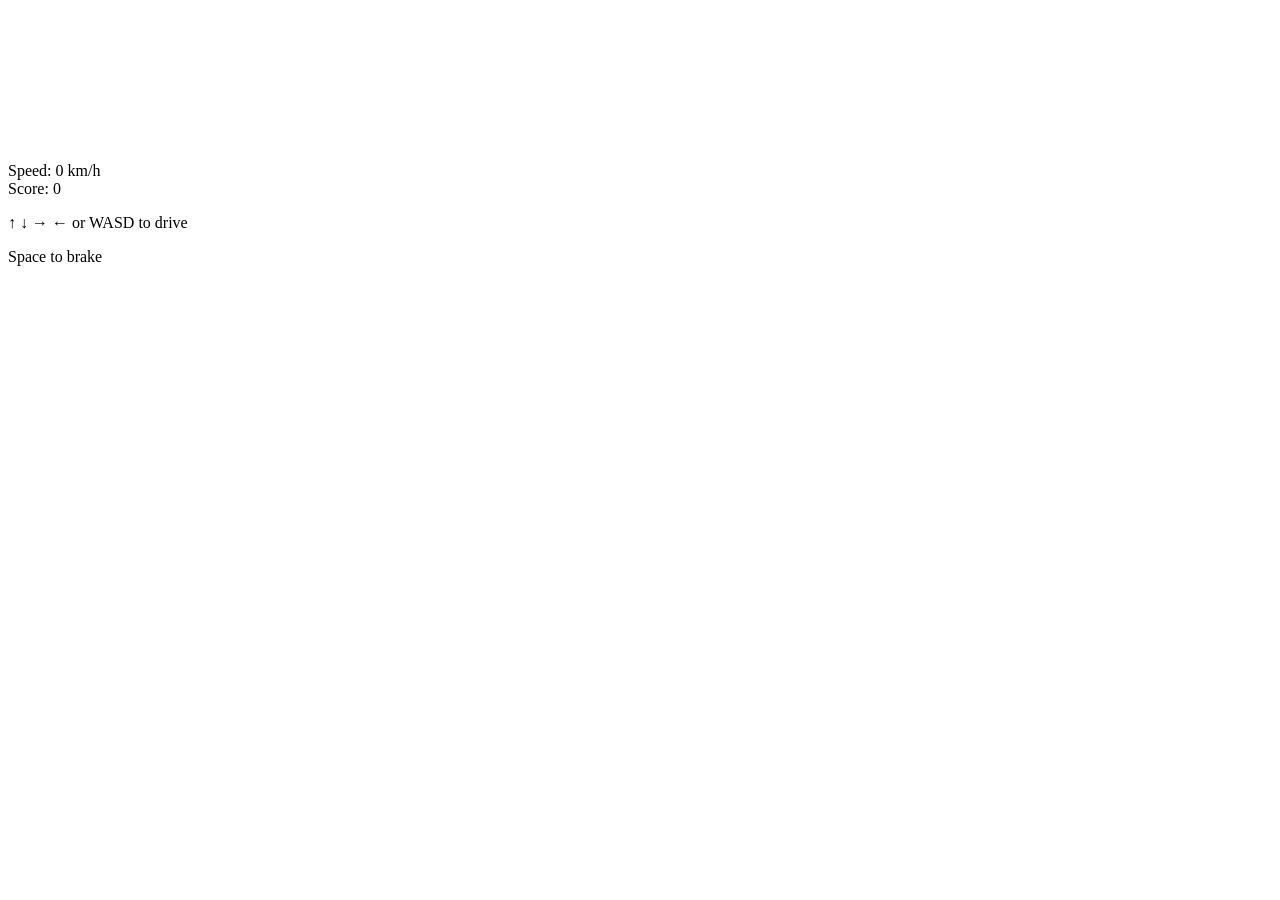
==== index.html @ 2d0e0755 "Create index.html" ====
<!DOCTYPE html>
<html lang="en">
<head>
    <meta charset="UTF-8">
    <meta name="viewport" content="width=device-width, initial-scale=1.0, user-scalable=no">
    <title>City Drive - POV Car Game</title>
    <link rel="stylesheet" href="style.css">
</head>
<body>
    <div class="game-container">
        <canvas id="gameCanvas"></canvas>
        <div class="hud">
            <div class="speedometer">
                <span>Speed: </span>
                <span id="speedValue">0</span>
                <span> km/h</span>
            </div>
            <div class="score">
                <span>Score: </span>
                <span id="scoreValue">0</span>
            </div>
            <div class="controls-info">
                <p>↑ ↓ → ← or WASD to drive</p>
                <p>Space to brake</p>
            </div>
        </div>
        <div class="game-over" style="display: none;">
            <h2>Game Over!</h2>
            <p>Final Score: <span id="finalScore">0</span></p>
            <button onclick="resetGame()">Play Again</button>
        </div>
    </div>
    <script src="game.js"></script>
</body>
</html>
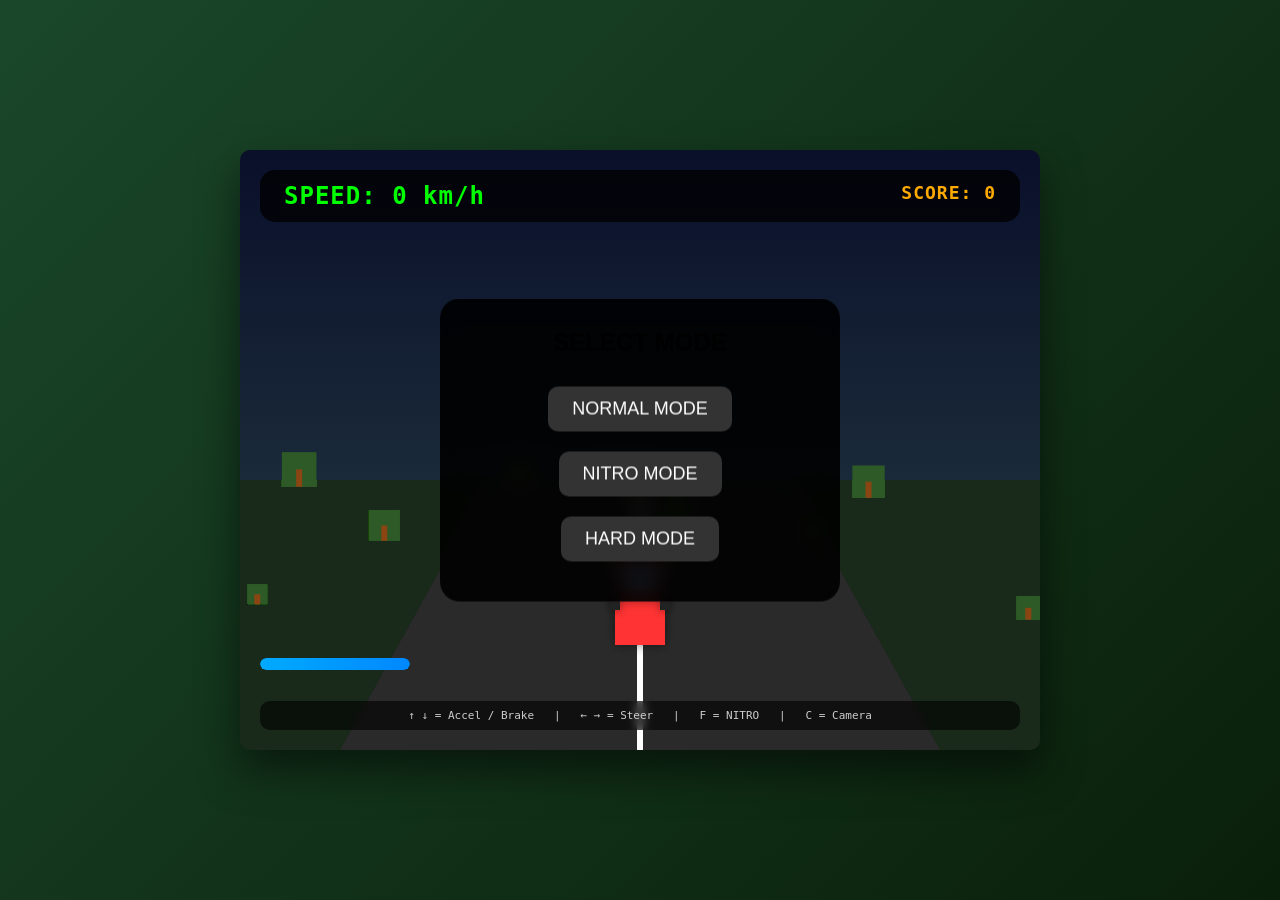
==== commit 70469018: "Update index.html" ====
--- a/index.html
+++ b/index.html
@@ -3,33 +3,572 @@
 <head>
     <meta charset="UTF-8">
     <meta name="viewport" content="width=device-width, initial-scale=1.0, user-scalable=no">
-    <title>City Drive - POV Car Game</title>
-    <link rel="stylesheet" href="style.css">
+    <title>Highway Racing - Traffic Racer</title>
+    <style>
+        * {
+            margin: 0;
+            padding: 0;
+            box-sizing: border-box;
+            user-select: none;
+        }
+
+        body {
+            background: linear-gradient(135deg, #1a472a, #0a1f0a);
+            display: flex;
+            justify-content: center;
+            align-items: center;
+            min-height: 100vh;
+            font-family: 'Arial', 'Segoe UI', sans-serif;
+            overflow: hidden;
+        }
+
+        .game-container {
+            position: relative;
+            box-shadow: 0 20px 40px rgba(0,0,0,0.5);
+            border-radius: 10px;
+            overflow: hidden;
+        }
+
+        canvas {
+            display: block;
+            background: #1a2a1a;
+            cursor: none;
+        }
+
+        .hud {
+            position: absolute;
+            top: 20px;
+            left: 20px;
+            right: 20px;
+            display: flex;
+            justify-content: space-between;
+            background: rgba(0,0,0,0.75);
+            color: white;
+            padding: 12px 24px;
+            border-radius: 15px;
+            backdrop-filter: blur(8px);
+            font-weight: bold;
+            z-index: 10;
+            font-size: 18px;
+            font-family: monospace;
+            letter-spacing: 1px;
+        }
+
+        .speed-panel {
+            color: #0f0;
+            font-size: 24px;
+        }
+
+        .score-panel {
+            color: #ffaa00;
+        }
+
+        .nitro-bar {
+            position: absolute;
+            bottom: 80px;
+            left: 20px;
+            width: 150px;
+            height: 12px;
+            background: rgba(0,0,0,0.6);
+            border-radius: 6px;
+            overflow: hidden;
+            z-index: 10;
+        }
+
+        .nitro-fill {
+            height: 100%;
+            width: 100%;
+            background: linear-gradient(90deg, #00aaff, #0088ff);
+            border-radius: 6px;
+            transition: width 0.1s;
+        }
+
+        .controls-info {
+            position: absolute;
+            bottom: 20px;
+            left: 20px;
+            right: 20px;
+            background: rgba(0,0,0,0.6);
+            color: #ccc;
+            padding: 8px 15px;
+            border-radius: 10px;
+            font-size: 11px;
+            text-align: center;
+            backdrop-filter: blur(5px);
+            z-index: 10;
+            font-family: monospace;
+        }
+
+        .game-over {
+            position: absolute;
+            top: 50%;
+            left: 50%;
+            transform: translate(-50%, -50%);
+            background: rgba(0,0,0,0.95);
+            color: white;
+            padding: 30px 40px;
+            border-radius: 20px;
+            text-align: center;
+            z-index: 20;
+            min-width: 280px;
+            backdrop-filter: blur(10px);
+            border: 1px solid #ff6600;
+        }
+
+        .game-over h2 {
+            margin-bottom: 15px;
+            color: #ff4444;
+            font-size: 32px;
+        }
+
+        .game-over button {
+            margin-top: 20px;
+            padding: 12px 28px;
+            background: #ff6600;
+            border: none;
+            border-radius: 30px;
+            cursor: pointer;
+            font-size: 18px;
+            font-weight: bold;
+            color: white;
+            transition: transform 0.2s;
+        }
+
+        .game-over button:hover {
+            background: #ff5500;
+            transform: scale(1.05);
+        }
+
+        .mode-select {
+            position: absolute;
+            top: 50%;
+            left: 50%;
+            transform: translate(-50%, -50%);
+            background: rgba(0,0,0,0.9);
+            padding: 30px;
+            border-radius: 20px;
+            text-align: center;
+            z-index: 30;
+            backdrop-filter: blur(10px);
+        }
+
+        .mode-select button {
+            margin: 10px;
+            padding: 12px 24px;
+            font-size: 18px;
+            background: #333;
+            color: white;
+            border: none;
+            border-radius: 10px;
+            cursor: pointer;
+        }
+
+        .mode-select button:hover {
+            background: #ff6600;
+        }
+
+        @media (max-width: 768px) {
+            .hud { font-size: 14px; padding: 8px 16px; }
+            .speed-panel { font-size: 18px; }
+            .controls-info { font-size: 9px; }
+        }
+    </style>
 </head>
 <body>
-    <div class="game-container">
-        <canvas id="gameCanvas"></canvas>
-        <div class="hud">
-            <div class="speedometer">
-                <span>Speed: </span>
-                <span id="speedValue">0</span>
-                <span> km/h</span>
-            </div>
-            <div class="score">
-                <span>Score: </span>
-                <span id="scoreValue">0</span>
-            </div>
-            <div class="controls-info">
-                <p>↑ ↓ → ← or WASD to drive</p>
-                <p>Space to brake</p>
-            </div>
-        </div>
-        <div class="game-over" style="display: none;">
-            <h2>Game Over!</h2>
-            <p>Final Score: <span id="finalScore">0</span></p>
-            <button onclick="resetGame()">Play Again</button>
-        </div>
+<div class="game-container">
+    <canvas id="gameCanvas"></canvas>
+    <div class="hud">
+        <div class="speed-panel">SPEED: <span id="speedValue">0</span> km/h</div>
+        <div class="score-panel">SCORE: <span id="scoreValue">0</span></div>
     </div>
-    <script src="game.js"></script>
+    <div class="nitro-bar">
+        <div class="nitro-fill" id="nitroFill"></div>
+    </div>
+    <div class="controls-info">
+        ↑ ↓ = Accel / Brake &nbsp;&nbsp;|&nbsp;&nbsp; ← → = Steer &nbsp;&nbsp;|&nbsp;&nbsp; F = NITRO &nbsp;&nbsp;|&nbsp;&nbsp; C = Camera
+    </div>
+    <div class="game-over" style="display: none;">
+        <h2>CRASH!</h2>
+        <p>Final Score: <span id="finalScore">0</span></p>
+        <button onclick="resetGame()">RESTART</button>
+    </div>
+    <div class="mode-select" id="modeSelect">
+        <h2 style="margin-bottom:20px">SELECT MODE</h2>
+        <button onclick="startGame('normal')">NORMAL MODE</button>
+        <button onclick="startGame('nitro')">NITRO MODE</button>
+        <button onclick="startGame('hard')">HARD MODE</button>
+    </div>
+</div>
+
+<script>
+    const canvas = document.getElementById('gameCanvas');
+    const ctx = canvas.getContext('2d');
+    
+    canvas.width = 800;
+    canvas.height = 600;
+    
+    // Game state
+    let gameRunning = false;
+    let score = 0;
+    let speed = 0;
+    let maxSpeed = 220;
+    let acceleration = 3.5;
+    let brakePower = 6;
+    let turnSpeed = 4.5;
+    let gameMode = 'normal';
+    
+    // Car position (0 = center, -1 = left lane, 1 = right lane)
+    let lane = 0;
+    let lanePositions = [-1.2, 0, 1.2];
+    let targetLane = 0;
+    
+    // Camera angle (0 = close, 1 = far)
+    let cameraView = 0;
+    
+    // Nitro
+    let nitroAmount = 100;
+    let nitroActive = false;
+    let nitroMultiplier = 1;
+    
+    // World objects
+    let roadLines = [];
+    let trafficCars = [];
+    let trees = [];
+    let lastSpawnFrame = 0;
+    let frameCount = 0;
+    
+    // Road animation
+    let roadOffset = 0;
+    
+    // Camera height factor
+    let cameraHeight = 0.6;
+    
+    // Initialize world
+    function init() {
+        createRoadLines();
+        createTrees();
+        setupEventListeners();
+    }
+    
+    function createRoadLines() {
+        for (let i = 0; i < 30; i++) {
+            roadLines.push({
+                y: i * 40,
+                width: 8,
+                height: 25
+            });
+        }
+    }
+    
+    function createTrees() {
+        for (let i = 0; i < 40; i++) {
+            trees.push({
+                x: (Math.random() - 0.5) * 500,
+                z: Math.random() * 2000,
+                size: 20 + Math.random() * 15
+            });
+        }
+    }
+    
+    function spawnTrafficCar() {
+        const carColors = ['#cc3333', '#33cc33', '#3399ff', '#ffcc00', '#ff66cc', '#ffffff'];
+        const carX = lanePositions[Math.floor(Math.random() * lanePositions.length)];
+        trafficCars.push({
+            x: carX,
+            z: -300 - Math.random() * 400,
+            width: 1.8,
+            height: 0.8,
+            color: carColors[Math.floor(Math.random() * carColors.length)],
+            speed: 80 + Math.random() * 70
+        });
+    }
+    
+    function setupEventListeners() {
+        window.addEventListener('keydown', (e) => {
+            if (!gameRunning) return;
+            
+            switch(e.key) {
+                case 'ArrowUp': speed = Math.min(maxSpeed * nitroMultiplier, speed + acceleration); break;
+                case 'ArrowDown': speed = Math.max(-30, speed - brakePower); break;
+                case 'ArrowLeft': targetLane = Math.max(-1, targetLane - 1); break;
+                case 'ArrowRight': targetLane = Math.min(1, targetLane + 1); break;
+                case 'f': case 'F': 
+                    if (nitroAmount >= 30 && gameMode === 'nitro') {
+                        nitroActive = true;
+                        nitroMultiplier = 1.8;
+                        nitroAmount -= 30;
+                        setTimeout(() => { nitroActive = false; nitroMultiplier = 1; }, 2000);
+                    }
+                    break;
+                case 'c': case 'C': cameraView = (cameraView + 1) % 3; break;
+            }
+            e.preventDefault();
+        });
+        
+        window.addEventListener('keyup', (e) => {
+            if (e.key === 'ArrowUp' || e.key === 'ArrowDown') {
+                if (Math.abs(speed) < 5) speed = 0;
+            }
+        });
+    }
+    
+    function updateGame() {
+        if (!gameRunning) return;
+        
+        // Natural deceleration
+        if (!(keys.ArrowUp)) {
+            speed = Math.max(0, speed - 0.8);
+        }
+        
+        // Update lane smoothly
+        lane += (targetLane - lane) * 0.2;
+        
+        // Update nitro regeneration
+        if (gameMode === 'nitro') {
+            if (!nitroActive && nitroAmount < 100) {
+                nitroAmount = Math.min(100, nitroAmount + 0.5);
+            }
+            document.getElementById('nitroFill').style.width = nitroAmount + '%';
+        } else {
+            document.getElementById('nitroFill').style.width = '0%';
+        }
+        
+        // Update score based on speed
+        score += Math.floor(speed / 10);
+        document.getElementById('scoreValue').innerText = Math.floor(score);
+        document.getElementById('speedValue').innerText = Math.floor(speed);
+        
+        // Spawn traffic
+        frameCount++;
+        if (frameCount > Math.max(25, 60 - Math.floor(speed / 15))) {
+            frameCount = 0;
+            if (trafficCars.length < 12) spawnTrafficCar();
+        }
+        
+        // Update traffic positions
+        for (let i = 0; i < trafficCars.length; i++) {
+            trafficCars[i].z += (speed + trafficCars[i].speed) / 20;
+            
+            // Remove if passed
+            if (trafficCars[i].z > 300) {
+                trafficCars.splice(i, 1);
+                i--;
+                continue;
+            }
+            
+            // Collision detection (simplified 3D)
+            const carZ = 0;
+            const carXPos = lane;
+            const trafficZ = trafficCars[i].z;
+            const trafficXPos = trafficCars[i].x;
+            
+            if (Math.abs(trafficZ - carZ) < 25 && Math.abs(carXPos - trafficXPos) < 0.9) {
+                gameOver();
+                return;
+            }
+        }
+        
+        // Road animation
+        roadOffset = (roadOffset + speed / 8) % 40;
+        
+        // Camera height effect based on speed
+        cameraHeight = 0.5 + Math.min(0.3, speed / 500);
+    }
+    
+    function draw3DRoad() {
+        const width = canvas.width;
+        const height = canvas.height;
+        const horizon = height * 0.55;
+        
+        // Sky gradient
+        const grad = ctx.createLinearGradient(0, 0, 0, horizon);
+        grad.addColorStop(0, '#0a0f2a');
+        grad.addColorStop(1, '#1a2a3a');
+        ctx.fillStyle = grad;
+        ctx.fillRect(0, 0, width, horizon);
+        
+        // Road drawing with perspective
+        const roadWidth = 300;
+        const maxRoadWidth = 600;
+        
+        for (let y = horizon; y <= height; y++) {
+            const perspective = (y - horizon) / (height - horizon);
+            const currentRoadWidth = roadWidth + (maxRoadWidth - roadWidth) * perspective;
+            const leftEdge = width/2 - currentRoadWidth/2 + lane * 80 * perspective;
+            const rightEdge = width/2 + currentRoadWidth/2 + lane * 80 * perspective;
+            
+            // Road color
+            ctx.fillStyle = '#2a2a2a';
+            ctx.fillRect(leftEdge, y, rightEdge - leftEdge, 1);
+            
+            // Lane markings
+            const laneMarkingX = width/2 + lane * 80 * perspective;
+            ctx.fillStyle = '#ffff00';
+            ctx.fillRect(laneMarkingX - 2, y, 4, 1);
+        }
+        
+        // Draw road lines with perspective
+        for (let i = 0; i < roadLines.length; i++) {
+            const line = roadLines[i];
+            const yPos = horizon + (line.y - roadOffset) % (height - horizon);
+            if (yPos > horizon && yPos < height) {
+                const perspective = (yPos - horizon) / (height - horizon);
+                const roadPos = width/2 + lane * 80 * perspective;
+                ctx.fillStyle = '#ffffff';
+                ctx.fillRect(roadPos - 3, yPos, 6, 12);
+            }
+        }
+        
+        // Draw trees/buildings
+        for (let tree of trees) {
+            const zPos = (tree.z - (speed * 2)) % 1500;
+            const yPos = horizon + (zPos / 8);
+            if (yPos > horizon && yPos < height) {
+                const perspective = (yPos - horizon) / (height - horizon);
+                const size = tree.size * (1 - perspective * 0.5);
+                const xPos = width/2 - 150 + tree.x * 50 * perspective;
+                
+                ctx.fillStyle = '#2d5a27';
+                ctx.fillRect(xPos - size/2, yPos - size, size, size);
+                ctx.fillStyle = '#8B4513';
+                ctx.fillRect(xPos - 3, yPos - size/2, 6, size/2);
+            }
+        }
+        
+        // Draw traffic cars
+        for (let car of trafficCars) {
+            const zPos = car.z + 100;
+            const yPos = horizon + (zPos / 4);
+            if (yPos > horizon && yPos < height) {
+                const perspective = (yPos - horizon) / (height - horizon);
+                const carWidth = 40 * (1 - perspective * 0.3);
+                const carHeight = 25 * (1 - perspective * 0.3);
+                const xPos = width/2 + car.x * 90 * perspective;
+                
+                ctx.fillStyle = car.color;
+                ctx.fillRect(xPos - carWidth/2, yPos - carHeight, carWidth, carHeight);
+                ctx.fillStyle = '#333';
+                ctx.fillRect(xPos - carWidth/3, yPos - carHeight + 5, carWidth/1.5, 5);
+                // Windows
+                ctx.fillStyle = '#88ccff';
+                ctx.fillRect(xPos - carWidth/3, yPos - carHeight + 10, carWidth/2, 8);
+            }
+        }
+    }
+    
+    function drawCar() {
+        const width = canvas.width;
+        const height = canvas.height;
+        const carY = height * 0.75;
+        
+        // Car body
+        ctx.fillStyle = '#ff3333';
+        ctx.shadowBlur = 10;
+        ctx.shadowColor = 'rgba(0,0,0,0.5)';
+        ctx.fillRect(width/2 - 25, carY - 45, 50, 90);
+        
+        // Roof
+        ctx.fillStyle = '#cc2222';
+        ctx.fillRect(width/2 - 18, carY - 40, 36, 40);
+        
+        // Windows
+        ctx.fillStyle = '#88ccff';
+        ctx.fillRect(width/2 - 15, carY - 35, 30, 25);
+        
+        // Wheels
+        ctx.fillStyle = '#222';
+        ctx.fillRect(width/2 - 30, carY - 35, 10, 20);
+        ctx.fillRect(width/2 + 20, carY - 35, 10, 20);
+        ctx.fillRect(width/2 - 30, carY - 10, 10, 20);
+        ctx.fillRect(width/2 + 20, carY - 10, 10, 20);
+        
+        // Headlights
+        ctx.fillStyle = '#ffffaa';
+        ctx.fillRect(width/2 + 20, carY - 40, 8, 8);
+        ctx.fillRect(width/2 - 28, carY - 40, 8, 8);
+        
+        // Nitro flames
+        if (nitroActive) {
+            ctx.fillStyle = '#ff6600';
+            for (let i = 0; i < 5; i++) {
+                ctx.fillRect(width/2 - 10 + i * 5, carY + 10, 3, 15 + Math.random() * 20);
+            }
+        }
+        
+        ctx.shadowBlur = 0;
+    }
+    
+    function drawSpeedEffect() {
+        if (speed > 150) {
+            ctx.save();
+            ctx.globalAlpha = Math.min(0.4, (speed - 150) / 150);
+            for (let i = 0; i < 30; i++) {
+                ctx.beginPath();
+                ctx.moveTo(Math.random() * canvas.width, canvas.height);
+                ctx.lineTo(Math.random() * canvas.width, canvas.height - 80);
+                ctx.strokeStyle = 'white';
+                ctx.lineWidth = 2;
+                ctx.stroke();
+            }
+            ctx.restore();
+        }
+    }
+    
+    function gameLoop() {
+        if (gameRunning) {
+            updateGame();
+        }
+        
+        draw3DRoad();
+        drawCar();
+        drawSpeedEffect();
+        
+        requestAnimationFrame(gameLoop);
+    }
+    
+    function gameOver() {
+        gameRunning = false;
+        document.getElementById('finalScore').innerText = Math.floor(score);
+        document.querySelector('.game-over').style.display = 'block';
+    }
+    
+    function resetGame() {
+        gameRunning = true;
+        score = 0;
+        speed = 80;
+        lane = 0;
+        targetLane = 0;
+        trafficCars = [];
+        frameCount = 0;
+        nitroAmount = 100;
+        nitroActive = false;
+        nitroMultiplier = 1;
+        
+        if (gameMode === 'hard') maxSpeed = 180;
+        else if (gameMode === 'nitro') maxSpeed = 240;
+        else maxSpeed = 220;
+        
+        document.querySelector('.game-over').style.display = 'none';
+    }
+    
+    function startGame(mode) {
+        gameMode = mode;
+        if (mode === 'hard') maxSpeed = 180;
+        else if (mode === 'nitro') maxSpeed = 240;
+        else maxSpeed = 220;
+        
+        document.getElementById('modeSelect').style.display = 'none';
+        gameRunning = true;
+        resetGame();
+    }
+    
+    // Helper for keys
+    const keys = { ArrowUp: false };
+    window.addEventListener('keydown', (e) => { if (e.key === 'ArrowUp') keys.ArrowUp = true; });
+    window.addEventListener('keyup', (e) => { if (e.key === 'ArrowUp') keys.ArrowUp = false; });
+    
+    init();
+    gameLoop();
+</script>
 </body>
 </html>
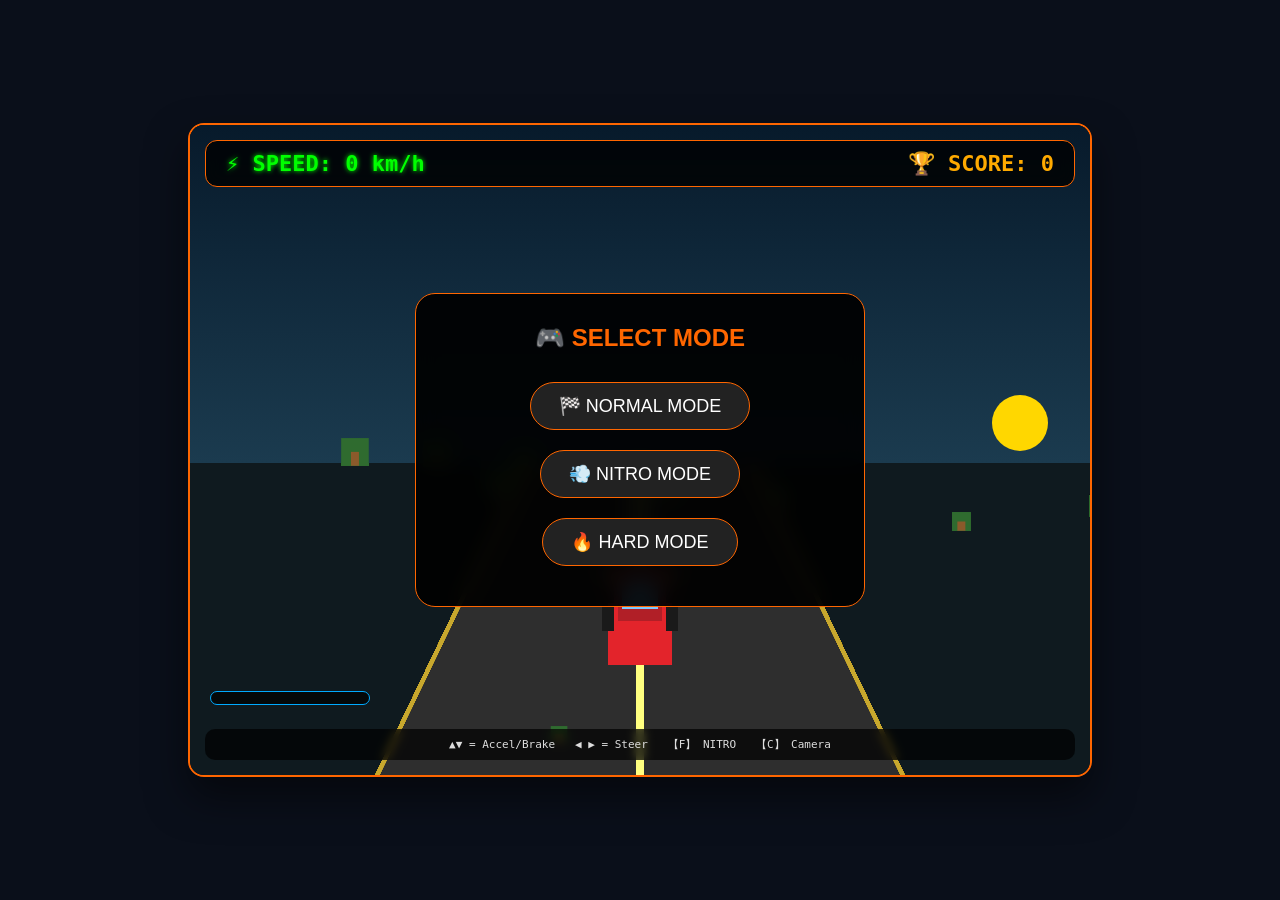
==== commit 386afc5b: "Update index.html" ====
--- a/index.html
+++ b/index.html
@@ -3,301 +3,102 @@
 <head>
     <meta charset="UTF-8">
     <meta name="viewport" content="width=device-width, initial-scale=1.0, user-scalable=no">
-    <title>Highway Racing - Traffic Racer</title>
+    <title>HIGHWAY RACER - 3D Traffic Game</title>
     <style>
-        * {
-            margin: 0;
-            padding: 0;
-            box-sizing: border-box;
-            user-select: none;
-        }
-
-        body {
-            background: linear-gradient(135deg, #1a472a, #0a1f0a);
-            display: flex;
-            justify-content: center;
-            align-items: center;
-            min-height: 100vh;
-            font-family: 'Arial', 'Segoe UI', sans-serif;
-            overflow: hidden;
-        }
-
-        .game-container {
-            position: relative;
-            box-shadow: 0 20px 40px rgba(0,0,0,0.5);
-            border-radius: 10px;
-            overflow: hidden;
-        }
-
-        canvas {
-            display: block;
-            background: #1a2a1a;
-            cursor: none;
-        }
-
-        .hud {
-            position: absolute;
-            top: 20px;
-            left: 20px;
-            right: 20px;
-            display: flex;
-            justify-content: space-between;
-            background: rgba(0,0,0,0.75);
-            color: white;
-            padding: 12px 24px;
-            border-radius: 15px;
-            backdrop-filter: blur(8px);
-            font-weight: bold;
-            z-index: 10;
-            font-size: 18px;
-            font-family: monospace;
-            letter-spacing: 1px;
-        }
-
-        .speed-panel {
-            color: #0f0;
-            font-size: 24px;
-        }
-
-        .score-panel {
-            color: #ffaa00;
-        }
-
-        .nitro-bar {
-            position: absolute;
-            bottom: 80px;
-            left: 20px;
-            width: 150px;
-            height: 12px;
-            background: rgba(0,0,0,0.6);
-            border-radius: 6px;
-            overflow: hidden;
-            z-index: 10;
-        }
-
-        .nitro-fill {
-            height: 100%;
-            width: 100%;
-            background: linear-gradient(90deg, #00aaff, #0088ff);
-            border-radius: 6px;
-            transition: width 0.1s;
-        }
-
-        .controls-info {
-            position: absolute;
-            bottom: 20px;
-            left: 20px;
-            right: 20px;
-            background: rgba(0,0,0,0.6);
-            color: #ccc;
-            padding: 8px 15px;
-            border-radius: 10px;
-            font-size: 11px;
-            text-align: center;
-            backdrop-filter: blur(5px);
-            z-index: 10;
-            font-family: monospace;
-        }
-
-        .game-over {
-            position: absolute;
-            top: 50%;
-            left: 50%;
-            transform: translate(-50%, -50%);
-            background: rgba(0,0,0,0.95);
-            color: white;
-            padding: 30px 40px;
-            border-radius: 20px;
-            text-align: center;
-            z-index: 20;
-            min-width: 280px;
-            backdrop-filter: blur(10px);
-            border: 1px solid #ff6600;
-        }
-
-        .game-over h2 {
-            margin-bottom: 15px;
-            color: #ff4444;
-            font-size: 32px;
-        }
-
-        .game-over button {
-            margin-top: 20px;
-            padding: 12px 28px;
-            background: #ff6600;
-            border: none;
-            border-radius: 30px;
-            cursor: pointer;
-            font-size: 18px;
-            font-weight: bold;
-            color: white;
-            transition: transform 0.2s;
-        }
-
-        .game-over button:hover {
-            background: #ff5500;
-            transform: scale(1.05);
-        }
-
-        .mode-select {
-            position: absolute;
-            top: 50%;
-            left: 50%;
-            transform: translate(-50%, -50%);
-            background: rgba(0,0,0,0.9);
-            padding: 30px;
-            border-radius: 20px;
-            text-align: center;
-            z-index: 30;
-            backdrop-filter: blur(10px);
-        }
-
-        .mode-select button {
-            margin: 10px;
-            padding: 12px 24px;
-            font-size: 18px;
-            background: #333;
-            color: white;
-            border: none;
-            border-radius: 10px;
-            cursor: pointer;
-        }
-
-        .mode-select button:hover {
-            background: #ff6600;
-        }
-
-        @media (max-width: 768px) {
-            .hud { font-size: 14px; padding: 8px 16px; }
-            .speed-panel { font-size: 18px; }
-            .controls-info { font-size: 9px; }
-        }
+        * { margin: 0; padding: 0; box-sizing: border-box; user-select: none; }
+        body { background: #0a0f1a; display: flex; justify-content: center; align-items: center; min-height: 100vh; font-family: 'Arial', 'Segoe UI', sans-serif; overflow: hidden; }
+        .game-container { position: relative; box-shadow: 0 20px 40px rgba(0,0,0,0.5); border-radius: 16px; overflow: hidden; border: 2px solid #ff6600; }
+        canvas { display: block; background: #0f1a1f; cursor: none; width: 100%; height: auto; }
+        .hud { position: absolute; top: 15px; left: 15px; right: 15px; display: flex; justify-content: space-between; background: rgba(0,0,0,0.8); color: white; padding: 10px 20px; border-radius: 12px; backdrop-filter: blur(8px); font-weight: bold; z-index: 10; font-family: monospace; font-size: 18px; border: 1px solid #ff6600; }
+        .speed-panel { color: #0f0; font-size: 22px; text-shadow: 0 0 5px #0f0; }
+        .score-panel { color: #ffaa00; font-size: 22px; }
+        .nitro-bar { position: absolute; bottom: 70px; left: 20px; width: 160px; height: 14px; background: rgba(0,0,0,0.7); border-radius: 7px; overflow: hidden; z-index: 10; border: 1px solid #00aaff; }
+        .nitro-fill { height: 100%; width: 0%; background: linear-gradient(90deg, #00aaff, #0088ff); border-radius: 7px; transition: width 0.1s; }
+        .controls-info { position: absolute; bottom: 15px; left: 15px; right: 15px; background: rgba(0,0,0,0.7); color: #ddd; padding: 8px 12px; border-radius: 10px; font-size: 11px; text-align: center; backdrop-filter: blur(5px); z-index: 10; font-family: monospace; }
+        .game-over { position: absolute; top: 50%; left: 50%; transform: translate(-50%, -50%); background: rgba(0,0,0,0.95); color: white; padding: 30px 40px; border-radius: 20px; text-align: center; z-index: 20; min-width: 280px; backdrop-filter: blur(10px); border: 2px solid #ff4444; }
+        .game-over h2 { margin-bottom: 15px; color: #ff4444; font-size: 32px; }
+        .game-over button { margin-top: 20px; padding: 12px 28px; background: #ff6600; border: none; border-radius: 30px; cursor: pointer; font-size: 18px; font-weight: bold; color: white; transition: transform 0.2s; }
+        .game-over button:hover { background: #ff5500; transform: scale(1.05); }
+        .mode-select { position: absolute; top: 50%; left: 50%; transform: translate(-50%, -50%); background: rgba(0,0,0,0.92); padding: 30px; border-radius: 20px; text-align: center; z-index: 30; backdrop-filter: blur(10px); border: 1px solid #ff6600; min-width: 280px; }
+        .mode-select h2 { color: #ff6600; margin-bottom: 20px; }
+        .mode-select button { margin: 10px; padding: 12px 28px; font-size: 18px; background: #222; color: white; border: 1px solid #ff6600; border-radius: 40px; cursor: pointer; transition: all 0.2s; }
+        .mode-select button:hover { background: #ff6600; transform: scale(1.05); }
+        @media (max-width: 700px) { .hud { font-size: 14px; } .speed-panel, .score-panel { font-size: 16px; } }
     </style>
 </head>
 <body>
 <div class="game-container">
-    <canvas id="gameCanvas"></canvas>
+    <canvas id="gameCanvas" width="900" height="650"></canvas>
     <div class="hud">
-        <div class="speed-panel">SPEED: <span id="speedValue">0</span> km/h</div>
-        <div class="score-panel">SCORE: <span id="scoreValue">0</span></div>
+        <div class="speed-panel">⚡ SPEED: <span id="speedValue">0</span> km/h</div>
+        <div class="score-panel">🏆 SCORE: <span id="scoreValue">0</span></div>
     </div>
-    <div class="nitro-bar">
-        <div class="nitro-fill" id="nitroFill"></div>
-    </div>
-    <div class="controls-info">
-        ↑ ↓ = Accel / Brake &nbsp;&nbsp;|&nbsp;&nbsp; ← → = Steer &nbsp;&nbsp;|&nbsp;&nbsp; F = NITRO &nbsp;&nbsp;|&nbsp;&nbsp; C = Camera
-    </div>
-    <div class="game-over" style="display: none;">
-        <h2>CRASH!</h2>
-        <p>Final Score: <span id="finalScore">0</span></p>
-        <button onclick="resetGame()">RESTART</button>
-    </div>
-    <div class="mode-select" id="modeSelect">
-        <h2 style="margin-bottom:20px">SELECT MODE</h2>
-        <button onclick="startGame('normal')">NORMAL MODE</button>
-        <button onclick="startGame('nitro')">NITRO MODE</button>
-        <button onclick="startGame('hard')">HARD MODE</button>
-    </div>
+    <div class="nitro-bar"><div class="nitro-fill" id="nitroFill"></div></div>
+    <div class="controls-info">▲▼ = Accel/Brake &nbsp;&nbsp;◀ ▶ = Steer &nbsp;&nbsp;【F】 NITRO &nbsp;&nbsp;【C】 Camera</div>
+    <div class="game-over" style="display: none;"><h2>💥 CRASH! 💥</h2><p>Final Score: <span id="finalScore">0</span></p><button onclick="resetGame()">🔄 RESTART</button></div>
+    <div class="mode-select" id="modeSelect"><h2>🎮 SELECT MODE</h2><button onclick="startGame('normal')">🏁 NORMAL MODE</button><button onclick="startGame('nitro')">💨 NITRO MODE</button><button onclick="startGame('hard')">🔥 HARD MODE</button></div>
 </div>
 
 <script>
     const canvas = document.getElementById('gameCanvas');
     const ctx = canvas.getContext('2d');
-    
-    canvas.width = 800;
-    canvas.height = 600;
-    
-    // Game state
+    canvas.width = 900;
+    canvas.height = 650;
+    
     let gameRunning = false;
     let score = 0;
     let speed = 0;
-    let maxSpeed = 220;
-    let acceleration = 3.5;
-    let brakePower = 6;
-    let turnSpeed = 4.5;
+    let maxSpeed = 210;
     let gameMode = 'normal';
-    
-    // Car position (0 = center, -1 = left lane, 1 = right lane)
     let lane = 0;
-    let lanePositions = [-1.2, 0, 1.2];
     let targetLane = 0;
-    
-    // Camera angle (0 = close, 1 = far)
     let cameraView = 0;
-    
-    // Nitro
     let nitroAmount = 100;
     let nitroActive = false;
     let nitroMultiplier = 1;
-    
-    // World objects
-    let roadLines = [];
     let trafficCars = [];
     let trees = [];
-    let lastSpawnFrame = 0;
-    let frameCount = 0;
-    
-    // Road animation
+    let frameCounter = 0;
     let roadOffset = 0;
     
-    // Camera height factor
-    let cameraHeight = 0.6;
-    
-    // Initialize world
-    function init() {
-        createRoadLines();
-        createTrees();
-        setupEventListeners();
-    }
-    
-    function createRoadLines() {
-        for (let i = 0; i < 30; i++) {
-            roadLines.push({
-                y: i * 40,
-                width: 8,
-                height: 25
-            });
-        }
-    }
-    
-    function createTrees() {
-        for (let i = 0; i < 40; i++) {
+    const lanePositions = [-1.4, 0, 1.4];
+    
+    function initTrees() {
+        trees = [];
+        for (let i = 0; i < 60; i++) {
             trees.push({
                 x: (Math.random() - 0.5) * 500,
-                z: Math.random() * 2000,
-                size: 20 + Math.random() * 15
+                z: Math.random() * 2500,
+                size: 18 + Math.random() * 18
             });
         }
     }
     
-    function spawnTrafficCar() {
-        const carColors = ['#cc3333', '#33cc33', '#3399ff', '#ffcc00', '#ff66cc', '#ffffff'];
-        const carX = lanePositions[Math.floor(Math.random() * lanePositions.length)];
+    function spawnTraffic() {
+        const colors = ['#C41E3A', '#2E8B57', '#1E3A8A', '#FFAC1C', '#8B008B', '#4A4A4A', '#DAA520'];
         trafficCars.push({
-            x: carX,
-            z: -300 - Math.random() * 400,
-            width: 1.8,
-            height: 0.8,
-            color: carColors[Math.floor(Math.random() * carColors.length)],
-            speed: 80 + Math.random() * 70
+            x: lanePositions[Math.floor(Math.random() * lanePositions.length)],
+            z: -350 - Math.random() * 300,
+            width: 1.7,
+            color: colors[Math.floor(Math.random() * colors.length)],
+            speed: 70 + Math.random() * 80
         });
     }
     
-    function setupEventListeners() {
+    function setupControls() {
         window.addEventListener('keydown', (e) => {
             if (!gameRunning) return;
-            
             switch(e.key) {
-                case 'ArrowUp': speed = Math.min(maxSpeed * nitroMultiplier, speed + acceleration); break;
-                case 'ArrowDown': speed = Math.max(-30, speed - brakePower); break;
+                case 'ArrowUp': speed = Math.min(maxSpeed * nitroMultiplier, speed + 4.2); break;
+                case 'ArrowDown': speed = Math.max(-25, speed - 6.5); break;
                 case 'ArrowLeft': targetLane = Math.max(-1, targetLane - 1); break;
                 case 'ArrowRight': targetLane = Math.min(1, targetLane + 1); break;
-                case 'f': case 'F': 
-                    if (nitroAmount >= 30 && gameMode === 'nitro') {
+                case 'f': case 'F':
+                    if (gameMode === 'nitro' && nitroAmount >= 25 && !nitroActive) {
                         nitroActive = true;
-                        nitroMultiplier = 1.8;
-                        nitroAmount -= 30;
-                        setTimeout(() => { nitroActive = false; nitroMultiplier = 1; }, 2000);
+                        nitroMultiplier = 1.9;
+                        nitroAmount -= 25;
+                        setTimeout(() => { nitroActive = false; nitroMultiplier = 1; }, 1800);
                     }
                     break;
                 case 'c': case 'C': cameraView = (cameraView + 1) % 3; break;
@@ -306,208 +107,158 @@
         });
         
         window.addEventListener('keyup', (e) => {
-            if (e.key === 'ArrowUp' || e.key === 'ArrowDown') {
-                if (Math.abs(speed) < 5) speed = 0;
-            }
+            if (e.key === 'ArrowUp' && speed < 15) speed = 0;
         });
     }
     
     function updateGame() {
         if (!gameRunning) return;
         
-        // Natural deceleration
-        if (!(keys.ArrowUp)) {
-            speed = Math.max(0, speed - 0.8);
-        }
-        
-        // Update lane smoothly
+        if (!(window.keys && window.keys.ArrowUp)) {
+            speed = Math.max(0, speed - 0.9);
+        }
+        
         lane += (targetLane - lane) * 0.2;
         
-        // Update nitro regeneration
         if (gameMode === 'nitro') {
-            if (!nitroActive && nitroAmount < 100) {
-                nitroAmount = Math.min(100, nitroAmount + 0.5);
-            }
+            if (!nitroActive && nitroAmount < 100) nitroAmount = Math.min(100, nitroAmount + 0.6);
             document.getElementById('nitroFill').style.width = nitroAmount + '%';
-        } else {
-            document.getElementById('nitroFill').style.width = '0%';
-        }
-        
-        // Update score based on speed
-        score += Math.floor(speed / 10);
+        }
+        
+        score += Math.max(1, Math.floor(speed / 8));
         document.getElementById('scoreValue').innerText = Math.floor(score);
         document.getElementById('speedValue').innerText = Math.floor(speed);
         
-        // Spawn traffic
-        frameCount++;
-        if (frameCount > Math.max(25, 60 - Math.floor(speed / 15))) {
-            frameCount = 0;
-            if (trafficCars.length < 12) spawnTrafficCar();
-        }
-        
-        // Update traffic positions
+        frameCounter++;
+        let spawnDelay = Math.max(28, 60 - Math.floor(speed / 14));
+        if (frameCounter > spawnDelay && trafficCars.length < 14) {
+            frameCounter = 0;
+            spawnTraffic();
+        }
+        
         for (let i = 0; i < trafficCars.length; i++) {
-            trafficCars[i].z += (speed + trafficCars[i].speed) / 20;
-            
-            // Remove if passed
-            if (trafficCars[i].z > 300) {
-                trafficCars.splice(i, 1);
+            let car = trafficCars[i];
+            car.z += (speed + car.speed) / 19;
+            if (car.z > 380) {
+                trafficCars.splice(i,1);
                 i--;
                 continue;
             }
-            
-            // Collision detection (simplified 3D)
-            const carZ = 0;
-            const carXPos = lane;
-            const trafficZ = trafficCars[i].z;
-            const trafficXPos = trafficCars[i].x;
-            
-            if (Math.abs(trafficZ - carZ) < 25 && Math.abs(carXPos - trafficXPos) < 0.9) {
+            let dz = Math.abs(car.z);
+            let dx = Math.abs(lane - car.x);
+            if (dz < 28 && dx < 1.0) {
                 gameOver();
                 return;
             }
         }
         
-        // Road animation
-        roadOffset = (roadOffset + speed / 8) % 40;
-        
-        // Camera height effect based on speed
-        cameraHeight = 0.5 + Math.min(0.3, speed / 500);
-    }
-    
-    function draw3DRoad() {
-        const width = canvas.width;
-        const height = canvas.height;
-        const horizon = height * 0.55;
+        roadOffset = (roadOffset + speed / 7) % 45;
+    }
+    
+    function draw3DScene() {
+        const w = canvas.width, h = canvas.height;
+        const horizon = h * 0.52;
         
         // Sky gradient
-        const grad = ctx.createLinearGradient(0, 0, 0, horizon);
-        grad.addColorStop(0, '#0a0f2a');
-        grad.addColorStop(1, '#1a2a3a');
+        let grad = ctx.createLinearGradient(0,0,0,horizon);
+        grad.addColorStop(0,'#071A2B');
+        grad.addColorStop(1,'#1B3B4F');
         ctx.fillStyle = grad;
-        ctx.fillRect(0, 0, width, horizon);
-        
-        // Road drawing with perspective
-        const roadWidth = 300;
-        const maxRoadWidth = 600;
-        
-        for (let y = horizon; y <= height; y++) {
-            const perspective = (y - horizon) / (height - horizon);
-            const currentRoadWidth = roadWidth + (maxRoadWidth - roadWidth) * perspective;
-            const leftEdge = width/2 - currentRoadWidth/2 + lane * 80 * perspective;
-            const rightEdge = width/2 + currentRoadWidth/2 + lane * 80 * perspective;
+        ctx.fillRect(0,0,w,horizon);
+        
+        // Sun / moon effect
+        ctx.fillStyle = '#FFD700';
+        ctx.beginPath();
+        ctx.arc(w-70, horizon-40, 28, 0, Math.PI*2);
+        ctx.fill();
+        
+        // Road perspective
+        for (let y = horizon; y <= h; y++) {
+            let t = (y - horizon) / (h - horizon);
+            let roadW = 220 + (520 - 220) * t;
+            let leftEdge = w/2 - roadW/2 + lane * 95 * t;
+            let rightEdge = w/2 + roadW/2 + lane * 95 * t;
+            ctx.fillStyle = '#2E2E2E';
+            ctx.fillRect(leftEdge, y, rightEdge - leftEdge, 2);
             
-            // Road color
-            ctx.fillStyle = '#2a2a2a';
-            ctx.fillRect(leftEdge, y, rightEdge - leftEdge, 1);
+            // Road edges
+            ctx.fillStyle = '#C8A82E';
+            ctx.fillRect(leftEdge-5, y, 4, 2);
+            ctx.fillRect(rightEdge+1, y, 4, 2);
             
             // Lane markings
-            const laneMarkingX = width/2 + lane * 80 * perspective;
-            ctx.fillStyle = '#ffff00';
-            ctx.fillRect(laneMarkingX - 2, y, 4, 1);
-        }
-        
-        // Draw road lines with perspective
-        for (let i = 0; i < roadLines.length; i++) {
-            const line = roadLines[i];
-            const yPos = horizon + (line.y - roadOffset) % (height - horizon);
-            if (yPos > horizon && yPos < height) {
-                const perspective = (yPos - horizon) / (height - horizon);
-                const roadPos = width/2 + lane * 80 * perspective;
-                ctx.fillStyle = '#ffffff';
-                ctx.fillRect(roadPos - 3, yPos, 6, 12);
-            }
-        }
-        
-        // Draw trees/buildings
-        for (let tree of trees) {
-            const zPos = (tree.z - (speed * 2)) % 1500;
-            const yPos = horizon + (zPos / 8);
-            if (yPos > horizon && yPos < height) {
-                const perspective = (yPos - horizon) / (height - horizon);
-                const size = tree.size * (1 - perspective * 0.5);
-                const xPos = width/2 - 150 + tree.x * 50 * perspective;
-                
-                ctx.fillStyle = '#2d5a27';
-                ctx.fillRect(xPos - size/2, yPos - size, size, size);
-                ctx.fillStyle = '#8B4513';
-                ctx.fillRect(xPos - 3, yPos - size/2, 6, size/2);
-            }
-        }
-        
-        // Draw traffic cars
+            let mid = w/2 + lane * 85 * t;
+            ctx.fillStyle = '#FFFF80';
+            ctx.fillRect(mid-4, y, 8, 3);
+        }
+        
+        // Trees / buildings
+        for (let t of trees) {
+            let zOff = (t.z - speed * 2.2) % 2200;
+            let yPos = horizon + (zOff / 7);
+            if (yPos > horizon && yPos < h) {
+                let persp = (yPos - horizon) / (h - horizon);
+                let sz = t.size * (1 - persp * 0.4);
+                let xPos = w/2 - 190 + t.x * 48 * persp;
+                ctx.fillStyle = '#2F6B2F';
+                ctx.fillRect(xPos - sz/2, yPos - sz, sz, sz);
+                ctx.fillStyle = '#8B5A2B';
+                ctx.fillRect(xPos - 4, yPos - sz/2, 8, sz/2);
+            }
+        }
+        
+        // Traffic cars
         for (let car of trafficCars) {
-            const zPos = car.z + 100;
-            const yPos = horizon + (zPos / 4);
-            if (yPos > horizon && yPos < height) {
-                const perspective = (yPos - horizon) / (height - horizon);
-                const carWidth = 40 * (1 - perspective * 0.3);
-                const carHeight = 25 * (1 - perspective * 0.3);
-                const xPos = width/2 + car.x * 90 * perspective;
-                
+            let zOff = car.z + 110;
+            let yPos = horizon + (zOff / 4.2);
+            if (yPos > horizon && yPos < h) {
+                let persp = (yPos - horizon) / (h - horizon);
+                let cw = 42 * (1 - persp * 0.2);
+                let ch = 28 * (1 - persp * 0.2);
+                let xPos = w/2 + car.x * 95 * persp;
                 ctx.fillStyle = car.color;
-                ctx.fillRect(xPos - carWidth/2, yPos - carHeight, carWidth, carHeight);
-                ctx.fillStyle = '#333';
-                ctx.fillRect(xPos - carWidth/3, yPos - carHeight + 5, carWidth/1.5, 5);
-                // Windows
-                ctx.fillStyle = '#88ccff';
-                ctx.fillRect(xPos - carWidth/3, yPos - carHeight + 10, carWidth/2, 8);
-            }
-        }
-    }
-    
-    function drawCar() {
-        const width = canvas.width;
-        const height = canvas.height;
-        const carY = height * 0.75;
-        
-        // Car body
-        ctx.fillStyle = '#ff3333';
-        ctx.shadowBlur = 10;
-        ctx.shadowColor = 'rgba(0,0,0,0.5)';
-        ctx.fillRect(width/2 - 25, carY - 45, 50, 90);
-        
-        // Roof
-        ctx.fillStyle = '#cc2222';
-        ctx.fillRect(width/2 - 18, carY - 40, 36, 40);
-        
-        // Windows
-        ctx.fillStyle = '#88ccff';
-        ctx.fillRect(width/2 - 15, carY - 35, 30, 25);
-        
-        // Wheels
-        ctx.fillStyle = '#222';
-        ctx.fillRect(width/2 - 30, carY - 35, 10, 20);
-        ctx.fillRect(width/2 + 20, carY - 35, 10, 20);
-        ctx.fillRect(width/2 - 30, carY - 10, 10, 20);
-        ctx.fillRect(width/2 + 20, carY - 10, 10, 20);
-        
-        // Headlights
-        ctx.fillStyle = '#ffffaa';
-        ctx.fillRect(width/2 + 20, carY - 40, 8, 8);
-        ctx.fillRect(width/2 - 28, carY - 40, 8, 8);
-        
-        // Nitro flames
+                ctx.fillRect(xPos - cw/2, yPos - ch, cw, ch);
+                ctx.fillStyle = '#222';
+                ctx.fillRect(xPos - cw/3, yPos - ch + 6, cw/1.5, 6);
+                ctx.fillStyle = '#AAF0FF';
+                ctx.fillRect(xPos - cw/3.5, yPos - ch + 12, cw/2, 7);
+            }
+        }
+        
+        // Player car
+        let carY = h * 0.76;
+        ctx.fillStyle = '#E3242B';
+        ctx.shadowBlur = 8;
+        ctx.fillRect(w/2 - 32, carY - 52, 64, 98);
+        ctx.fillStyle = '#B11F27';
+        ctx.fillRect(w/2 - 22, carY - 46, 44, 48);
+        ctx.fillStyle = '#7EC8FF';
+        ctx.fillRect(w/2 - 18, carY - 40, 36, 30);
+        ctx.fillStyle = '#1A1A1A';
+        ctx.fillRect(w/2 - 38, carY - 40, 12, 24);
+        ctx.fillRect(w/2 + 26, carY - 40, 12, 24);
+        ctx.fillRect(w/2 - 38, carY - 12, 12, 24);
+        ctx.fillRect(w/2 + 26, carY - 12, 12, 24);
+        ctx.fillStyle = '#FFD966';
+        ctx.fillRect(w/2 + 24, carY - 48, 10, 10);
+        ctx.fillRect(w/2 - 34, carY - 48, 10, 10);
+        
         if (nitroActive) {
-            ctx.fillStyle = '#ff6600';
-            for (let i = 0; i < 5; i++) {
-                ctx.fillRect(width/2 - 10 + i * 5, carY + 10, 3, 15 + Math.random() * 20);
-            }
-        }
-        
+            ctx.fillStyle = '#FF6600';
+            for (let i=0;i<6;i++) ctx.fillRect(w/2 - 12 + i*5, carY+14, 4, 18 + Math.random()*18);
+        }
         ctx.shadowBlur = 0;
-    }
-    
-    function drawSpeedEffect() {
-        if (speed > 150) {
+        
+        // Speed lines
+        if (speed > 140) {
             ctx.save();
-            ctx.globalAlpha = Math.min(0.4, (speed - 150) / 150);
-            for (let i = 0; i < 30; i++) {
+            ctx.globalAlpha = Math.min(0.45, (speed-140)/120);
+            for (let i=0;i<25;i++) {
                 ctx.beginPath();
-                ctx.moveTo(Math.random() * canvas.width, canvas.height);
-                ctx.lineTo(Math.random() * canvas.width, canvas.height - 80);
+                ctx.moveTo(Math.random()*w, h);
+                ctx.lineTo(Math.random()*w, h-90);
                 ctx.strokeStyle = 'white';
-                ctx.lineWidth = 2;
+                ctx.lineWidth = 2.5;
                 ctx.stroke();
             }
             ctx.restore();
@@ -515,14 +266,8 @@
     }
     
     function gameLoop() {
-        if (gameRunning) {
-            updateGame();
-        }
-        
-        draw3DRoad();
-        drawCar();
-        drawSpeedEffect();
-        
+        if (gameRunning) updateGame();
+        draw3DScene();
         requestAnimationFrame(gameLoop);
     }
     
@@ -532,42 +277,40 @@
         document.querySelector('.game-over').style.display = 'block';
     }
     
-    function resetGame() {
+    window.resetGame = function() {
         gameRunning = true;
         score = 0;
-        speed = 80;
+        speed = 70;
         lane = 0;
         targetLane = 0;
         trafficCars = [];
-        frameCount = 0;
+        frameCounter = 0;
         nitroAmount = 100;
         nitroActive = false;
         nitroMultiplier = 1;
-        
-        if (gameMode === 'hard') maxSpeed = 180;
-        else if (gameMode === 'nitro') maxSpeed = 240;
-        else maxSpeed = 220;
-        
+        if (gameMode === 'hard') maxSpeed = 185;
+        else if (gameMode === 'nitro') maxSpeed = 250;
+        else maxSpeed = 210;
         document.querySelector('.game-over').style.display = 'none';
-    }
-    
-    function startGame(mode) {
+        for(let i=0;i<5;i++) spawnTraffic();
+    };
+    
+    window.startGame = function(mode) {
         gameMode = mode;
-        if (mode === 'hard') maxSpeed = 180;
-        else if (mode === 'nitro') maxSpeed = 240;
-        else maxSpeed = 220;
-        
+        if (mode === 'hard') maxSpeed = 185;
+        else if (mode === 'nitro') maxSpeed = 250;
+        else maxSpeed = 210;
         document.getElementById('modeSelect').style.display = 'none';
         gameRunning = true;
         resetGame();
-    }
-    
-    // Helper for keys
-    const keys = { ArrowUp: false };
-    window.addEventListener('keydown', (e) => { if (e.key === 'ArrowUp') keys.ArrowUp = true; });
-    window.addEventListener('keyup', (e) => { if (e.key === 'ArrowUp') keys.ArrowUp = false; });
-    
-    init();
+    };
+    
+    window.keys = { ArrowUp: false };
+    window.addEventListener('keydown', (e) => { if (e.key === 'ArrowUp') window.keys.ArrowUp = true; });
+    window.addEventListener('keyup', (e) => { if (e.key === 'ArrowUp') window.keys.ArrowUp = false; });
+    
+    initTrees();
+    setupControls();
     gameLoop();
 </script>
 </body>
